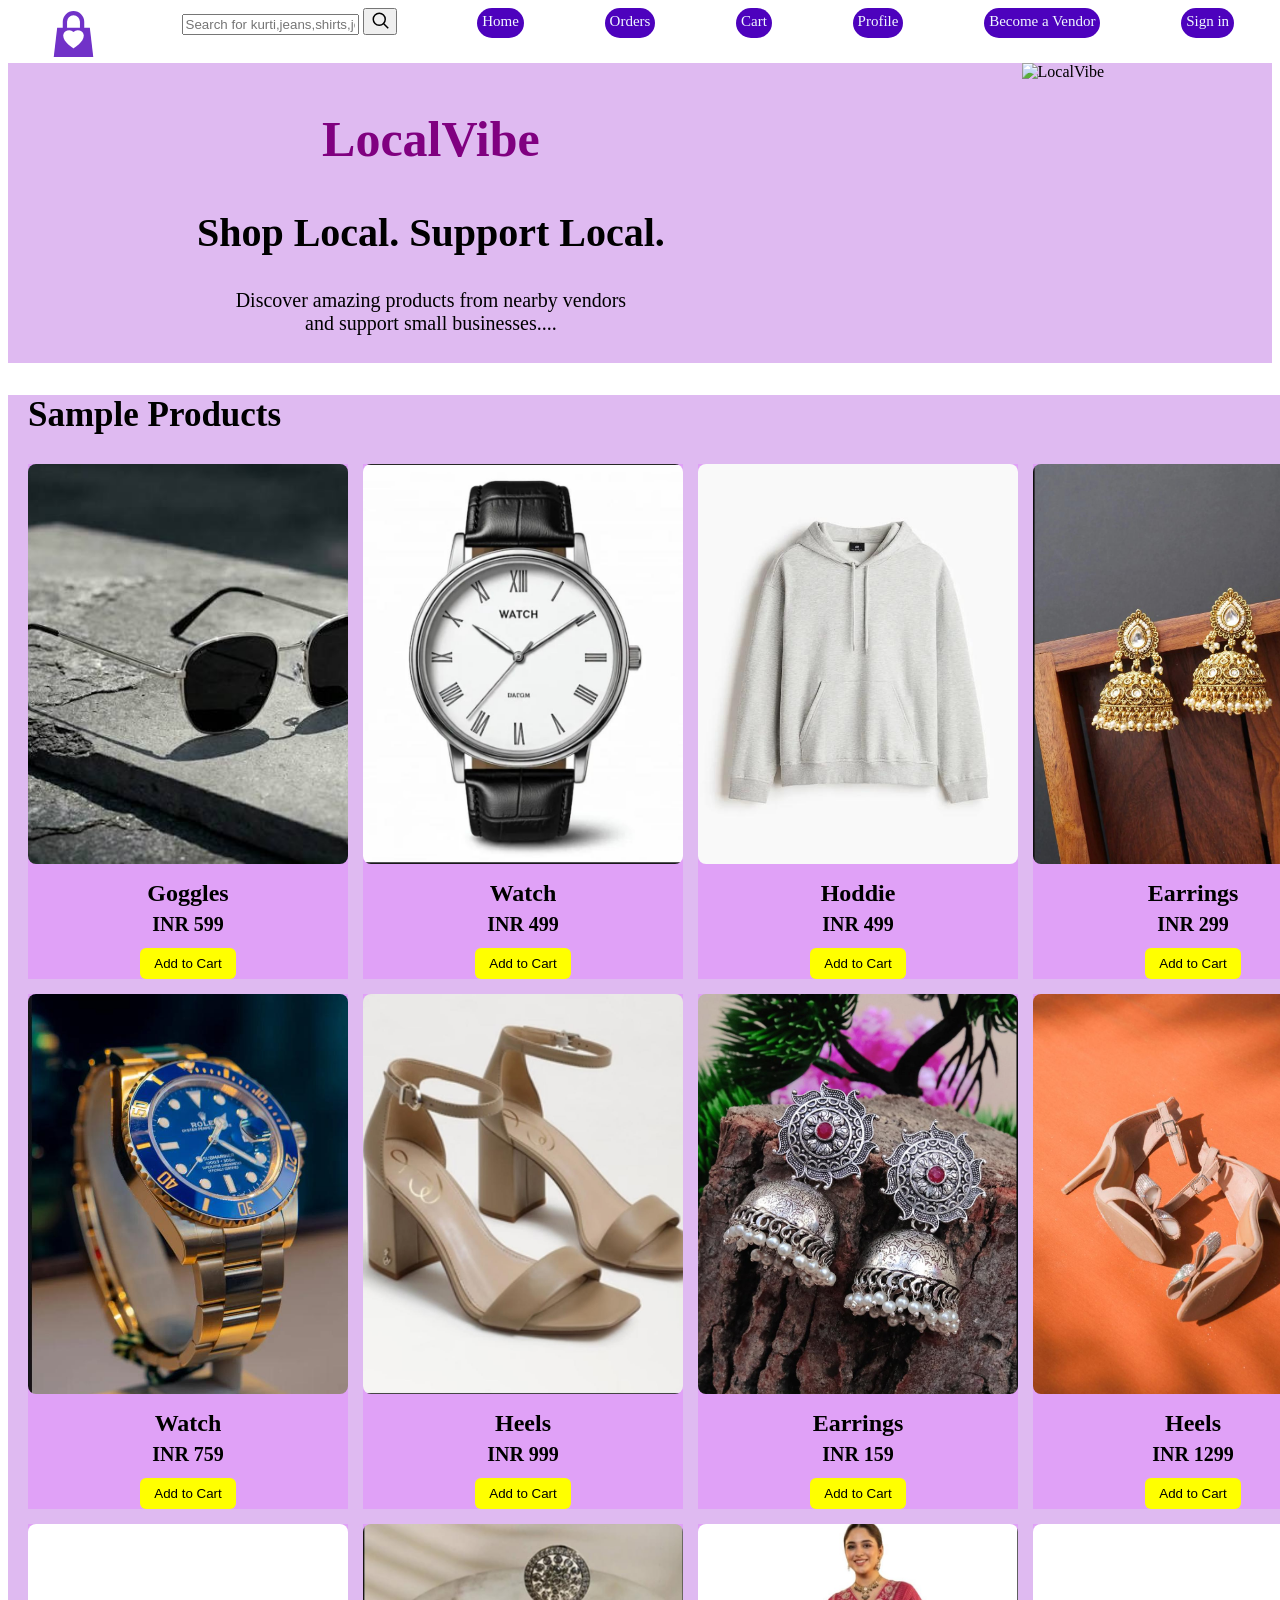
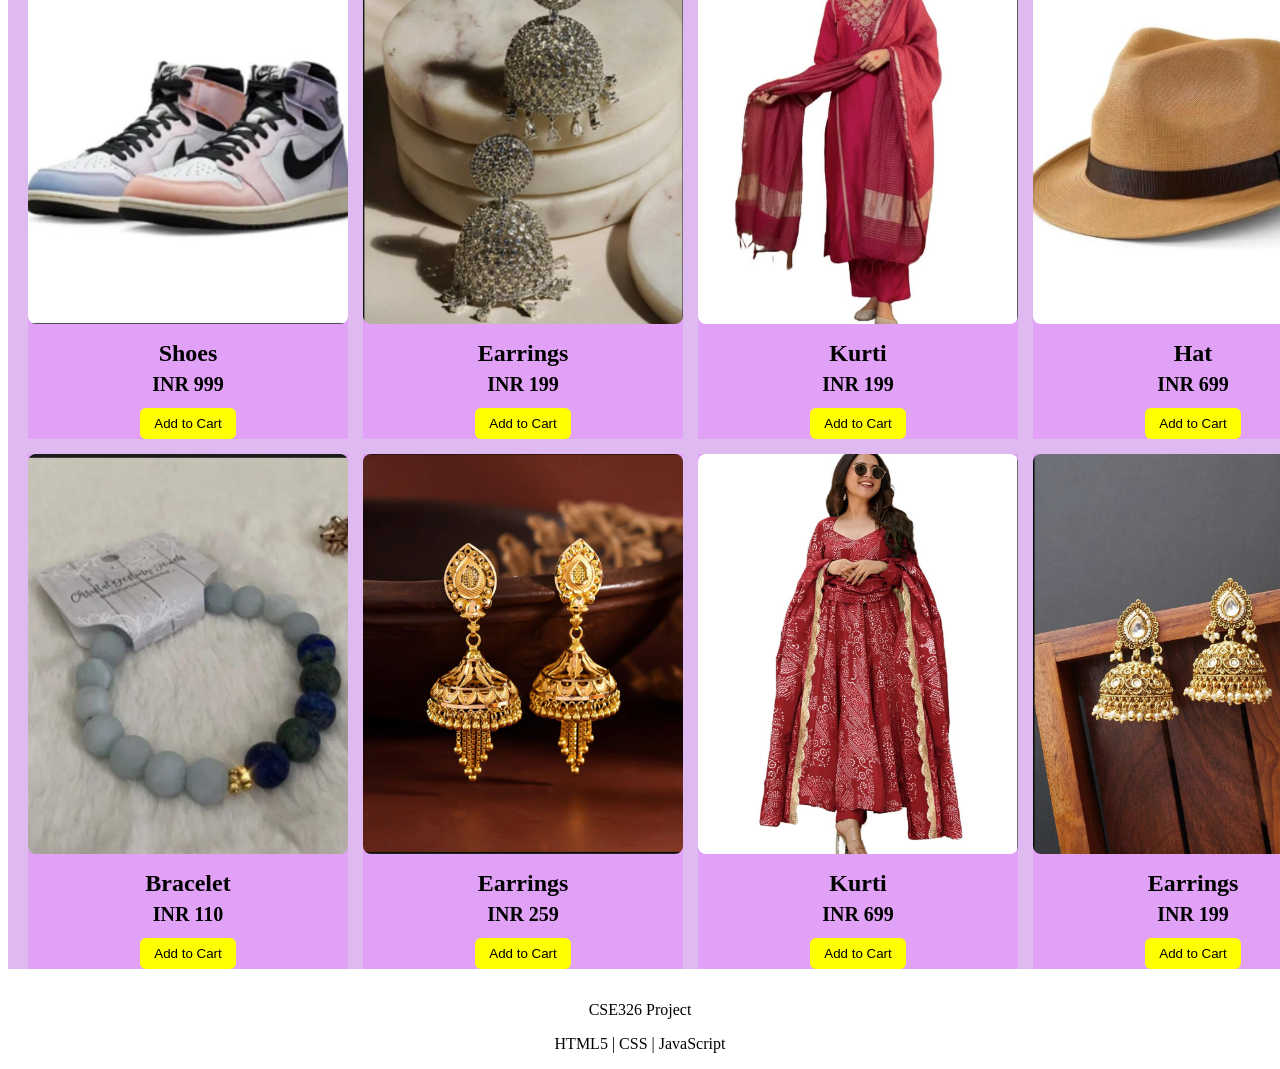
==== index.html @ bb93d715 "Fix icon link type in index.html" ====
<!DOCTYPE html>
<html lang="en">
<head>
    <meta charset="UTF-8">
    <meta name="viewport" content="width=device-width, initial-scale=1.0">
    <meta name="description" content="online shopping of clothes,toys,fashion products,makeup">
    <link rel="stylesheet" href="style.css">
    <link rel="icon" type="svg" href="icon.svg">
    <title>LocalVibe: Online Shopping for Kids,Men,Women,Fashion & many more</title>
</head>
<body>
    <header>
        <nav aria-label="main navigation bar">
            <div class="flex-box">

                <img src="icon.svg" alt="logo" loading="lazy"><!--width="250px" height="100px"-->
                <div>
                    <form action="/search" method="GET">
                    <input  id='search' type="text" name="q" placeholder="Search for kurti,jeans,shirts,jewellery & many more" id="search-input" autocomplete="off" required></input>
                    <button type="submit" >
                    <svg width="18" height="18" viewBox="0 0 24 24" fill="none" stroke="currentColor" stroke-width="2"><circle cx="11" cy="11" r="8"></circle><line x1="23" y1="23" x2="17" y2="17"></line></svg>
                    </button>
                    </form>
                </div>

                <div class="home"><a class="nav" href=index.html>Home</a> </div>
                <div class="home"><a class="nav" href=orders.html>Orders</a></div>
                <div class="home"><a class="nav" href=cart.html>Cart</a></div>
                <div class="home"><a class="nav" href=profile.html>Profile</a></div>
                <div class="home"><a class="nav" href=vendor.html>Become a Vendor</a></div> 
                <div class="home"><a class="nav" href=signin.html>Sign in</a></div>         
            </div>
        </nav>
    </header>

    <section class="flex-box2">
        <div class="xyz">
            <h1 style ="color:purple; font-size:50px">LocalVibe</h1>
            <h2 style="font-size:40px ">Shop Local. Support Local.</h2>
            <small style="font-size:20px;">Discover amazing products from nearby vendors</small><br>
            <small style="font-size:20px">and support small businesses....</small>
            
        </div>
        <div>
            <img src="poster.jpeg" alt="LocalVibe" loading="lazy" height="300px" width="1000px">
        </div>
    </section>

    
    <section class="products">
        <h2>Sample Products</h2>
        <div class="product_grid">
            <div class="product_card">
                <img src="image1.jpeg" alt="goggles" loading="lazy">
                <h3>Goggles</h3>
                <p class="price">INR 599</p>
                <button type="button">Add to Cart</button>
            </div>

            <div class="product_card">
                <img src="image2.jpeg" alt="watch" loading="lazy">
                <h3>Watch</h3>
                <p class="price">INR 499</p>
                <button type="button">Add to Cart</button>
            </div>

            <div class="product_card">
                <img src="image3.jpeg" alt="Hoddie" loading="lazy">
                <h3>Hoddie</h3>
                <p class="price">INR 499</p>
                <button type="button">Add to Cart</button>
            </div>

            <div class="product_card">
                <img src="image13.jpeg" alt="Earrings" loading="lazy">
                <h3>Earrings</h3>
                <p class="price">INR 299</p>
                <button type="button">Add to Cart</button>
            </div>

            <div class="product_card">
                <img src="image4.jpeg" alt="Watch" loading="lazy">
                <h3>Watch</h3>
                <p class="price">INR 759</p>
                <button type="button">Add to Cart</button>
            </div>

            <div class="product_card">
                <img src="image5.jpeg" alt="Heels" loading="lazy">
                <h3>Heels</h3>
                <p class="price">INR 999</p>
                <button type="button">Add to Cart</button>
            </div>

            <div class="product_card">
                <img src="image8.jpeg" alt="Earrings" loading="lazy">
                <h3>Earrings</h3>
                <p class="price">INR 159</p>
                <button type="button">Add to Cart</button>
            </div>

            <div class="product_card">
                <img src="image6.jpeg" alt="Heels" loading="lazy">
                <h3>Heels</h3>
                <p class="price">INR 1299</p>
                <button type="button">Add to Cart</button>
            </div>

            <div class="product_card">
                <img src="image7.jpeg" alt="Shoes" loading="lazy">
                <h3>Shoes</h3>
                <p class="price">INR 999</p>
                <button type="button">Add to Cart</button>
            </div>

            <div class="product_card">
                <img src="image11.jpeg" alt="earrings" loading="lazy">
                <h3>Earrings</h3>
                <p class="price">INR 199</p>
                <button type="button">Add to Cart</button>
            </div>

            <div class="product_card">
                <img src="image15.jpeg" alt="Kurti" loading="lazy">
                <h3>Kurti</h3>
                <p class="price">INR 199</p>
                <button type="button">Add to Cart</button>
            </div>

            <div class="product_card">
                <img src="image9.jpeg" alt="Hat" loading="lazy">
                <h3>Hat</h3>
                <p class="price">INR 699</p>
                <button type="button">Add to Cart</button>
            </div>

            <div class="product_card">
                <img src="image10.jpeg" alt="Braclete" loading="lazy">
                <h3>Bracelet</h3>
                <p class="price">INR 110</p>
                <button type="button">Add to Cart</button>
            </div>

            <div class="product_card">
                <img src="image12.jpeg" alt="earrings" loading="lazy">
                <h3>Earrings</h3>
                <p class="price">INR 259</p>
                <button type="button">Add to Cart</button>
            </div>

            <div class="product_card">
                <img src="image14.jpeg" alt="Kurti" loading="lazy">
                <h3>Kurti</h3>
                <p class="price">INR 699</p>
                <button type="button">Add to Cart</button>
            </div>

            <div class="product_card">
                <img src="image13.jpeg" alt="earrings" loading="lazy">
                <h3>Earrings</h3>
                <p class="price">INR 199</p>
                <button type="button">Add to Cart</button>
            </div>
        </div>
    </section>

    <footer style="text-align: center;">
        <p3>CSE326 Project</p3>
        <p>HTML5 | CSS | JavaScript</p>
    </footer>
</body>
</html>
---- style.css ----
.flex-box{
    display:flex;
    justify-content: space-around;
    align-items:top;
    height:55px;
    width:100%;
    gap:5px;
}

.home{
    height:20px;
    width:auto;
    font-size:15px;
    font-style: normal;
    background-color:rgb(77, 2, 189);
    padding:5px;
    border-radius:20px;
}

.nav{
    color:aliceblue;
    text-decoration:none;
}

.flex-box2{
    display:flex;
    justify-content:space-around;
    height:300px;
    width:100%; 
    background-color:rgb(223, 186, 241);
}

.xyz{
    height: 280px;
    width: 500px;
    padding: 5px;
    text-align: center;
}

.products{
    min-height:1000px;
    width:100%;
    margin: 32px auto;
    padding:0 20px;
    background-color:rgb(223, 186, 241);

}

.products h2{
    margin-top: 20px;
    font-size: 35px;
}

.product_grid{
    display:grid;
    grid-template-columns:repeat(4,1fr);
    gap:15px;
}

.product_card{
    width:320px;
    background-color:rgb(224, 161, 247);
}

.products img {
  width: 320px;;        
  height: 400px;        
  object-fit: cover;    
  border-radius: 8px;   
}

.products h3{
    margin:12px 0 6px;
    font-size: 24px;
    text-align: center;
}
.price{
    font-weight: bold;
    margin:0 0 12px;
    text-align: center;
    font-size: 20px;
}

.products button{
    padding: 8px 14px;
    border: none;
    border-radius: 6px;
    background: yellow;
    cursor:pointer;
    text-align: center;
    display:block;
    margin:0 auto;
}

.auth-modal-overlay {
  display: none; /* Hidden by default */
  position: fixed;
  top: 0;
  left: 0;
  width: 100%;
  height: 100%;
  background: rgba(0, 0, 0, 0.55);
  backdrop-filter: blur(4px);
  justify-content: center;
  align-items: center;
  z-index: 1000;
}

.auth-modal-overlay.active {
  display: flex;
}

.auth-modal-box {
  background: #ffffff;
  width: 90%;
  max-width: 390px;
  padding: 30px 28px;
  border-radius: 12px;
  position: relative;
  box-shadow: 0 12px 30px rgba(0, 0, 0, 0.2);
  animation: popIn 0.2s ease-out;
}

@keyframes popIn {
  from { transform: scale(0.95); opacity: 0; }
  to { transform: scale(1); opacity: 1; }
}

.close-btn {
  position: absolute;
  top: 14px;
  right: 16px;
  background: none;
  border: none;
  font-size: 24px;
  cursor: pointer;
  color: #666;
}

.close-btn:hover {
  color: #000;
}

.auth-modal-box h2 {
  margin: 0 0 6px;
  font-size: 22px;
  color: #222;
}

.modal-subtitle {
  margin: 0 0 20px;
  font-size: 14px;
  color: #666;
}

.input-group {
  margin-bottom: 14px;
  text-align: left;
}

.input-group label {
  display: block;
  font-size: 13px;
  font-weight: 600;
  margin-bottom: 5px;
  color: #333;
}

.input-group input {
  width: 100%;
  padding: 10px 12px;
  border: 1px solid #ccc;
  border-radius: 8px;
  font-size: 14px;
  box-sizing: border-box;
}

.input-group input:focus {
  outline: none;
  border-color: #c588bd; 
}

.auth-submit-btn {
  width: 100%;
  padding: 11px;
  background-color: #c588bd; 
  color: #fff;
  border: none;
  border-radius: 8px;
  font-size: 15px;
  font-weight: 600;
  cursor: pointer;
  margin-top: 6px;
}

.auth-submit-btn:hover {
  opacity: 0.92;
}

.modal-footer-text {
  text-align: center;
  margin-top: 18px;
  font-size: 13.5px;
  color: #555;
}

.modal-footer-text a {
  color: #e65c2e;
  font-weight: 600;
  text-decoration: none;
}

.modal-footer-text a:hover {
  text-decoration: underline;
}

.feedback-banner {
  display: none;
  background-color: #e7f6ec;
  color: #1e6b38;
  padding: 10px;
  border-radius: 6px;
  font-size: 13px;
  margin-bottom: 14px;
  border: 1px solid #b8e2c6;
}

.forgot-overlay {
  display: none;
  position: fixed;
  top: 0;
  left: 0;
  width: 100%;
  height: 100%;
  background: rgba(0, 0, 0, 0.55);
  backdrop-filter: blur(4px);
  justify-content: center;
  align-items: center;
  z-index: 1000;
}

.forgot-overlay.active {
  display: flex;
}

.forgot-box {
  background: #ffffff;
  width: 90%;
  max-width: 380px;
  padding: 30px 26px;
  border-radius: 12px;
  position: relative;
  box-shadow: 0 12px 30px rgba(0, 0, 0, 0.2);
  animation: fadePop 0.2s ease-out;
}

@keyframes fadePop {
  from { transform: scale(0.95); opacity: 0; }
  to { transform: scale(1); opacity: 1; }
}

.forgot-close {
  position: absolute;
  top: 12px;
  right: 16px;
  background: none;
  border: none;
  font-size: 24px;
  cursor: pointer;
  color: #666;
}

.forgot-close:hover {
  color: #000;
}

.forgot-box h2 {
  margin: 0 0 6px;
  font-size: 22px;
  color: #222;
}

.forgot-subtitle {
  margin: 0 0 18px;
  font-size: 14px;
  color: #666;
  line-height: 1.4;
}

.forgot-input-group {
  margin-bottom: 16px;
  text-align: left;
}

.forgot-input-group label {
  display: block;
  font-size: 13px;
  font-weight: 600;
  margin-bottom: 6px;
  color: #333;
}

.forgot-input-group input {
  width: 100%;
  padding: 10px 12px;
  border: 1px solid #ccc;
  border-radius: 8px;
  font-size: 14px;
  box-sizing: border-box;
}

.forgot-input-group input:focus {
  outline: none;
  border-color: #e65c2e;
}

.forgot-submit-btn {
  width: 100%;
  padding: 11px;
  background-color: #e65c2e;
  color: #fff;
  border: none;
  border-radius: 8px;
  font-size: 15px;
  font-weight: 600;
  cursor: pointer;
}

.forgot-submit-btn:hover {
  opacity: 0.92;
}

.forgot-footer {
  text-align: center;
  margin-top: 18px;
  font-size: 13.5px;
  color: #555;
}

.forgot-footer a {
  color: #e65c2e;
  font-weight: 600;
  text-decoration: none;
}

.forgot-footer a:hover {
  text-decoration: underline;
}

.reset-success-msg {
  display: none;
  background-color: #e7f6ec;
  color: #1e6b38;
  padding: 10px 12px;
  border-radius: 6px;
  font-size: 13px;
  margin-bottom: 14px;
  border: 1px solid #b8e2c6;
}
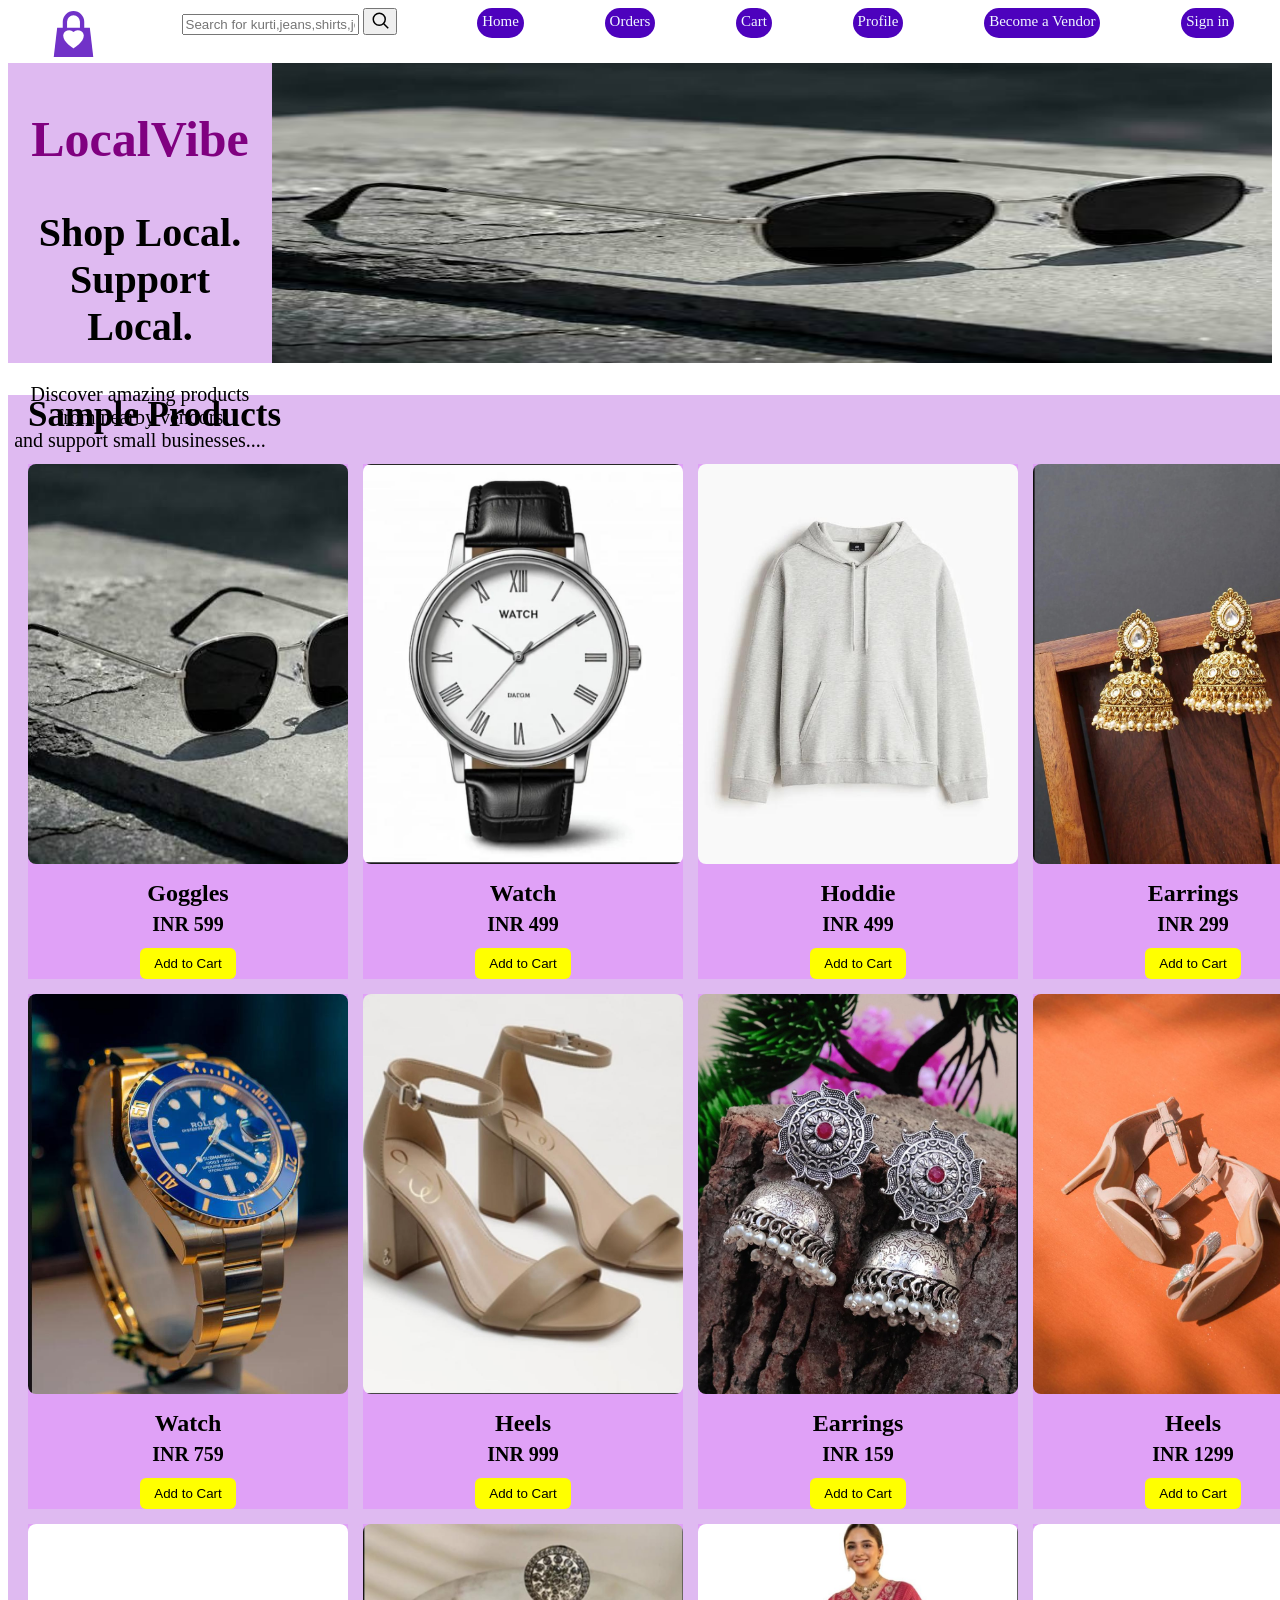
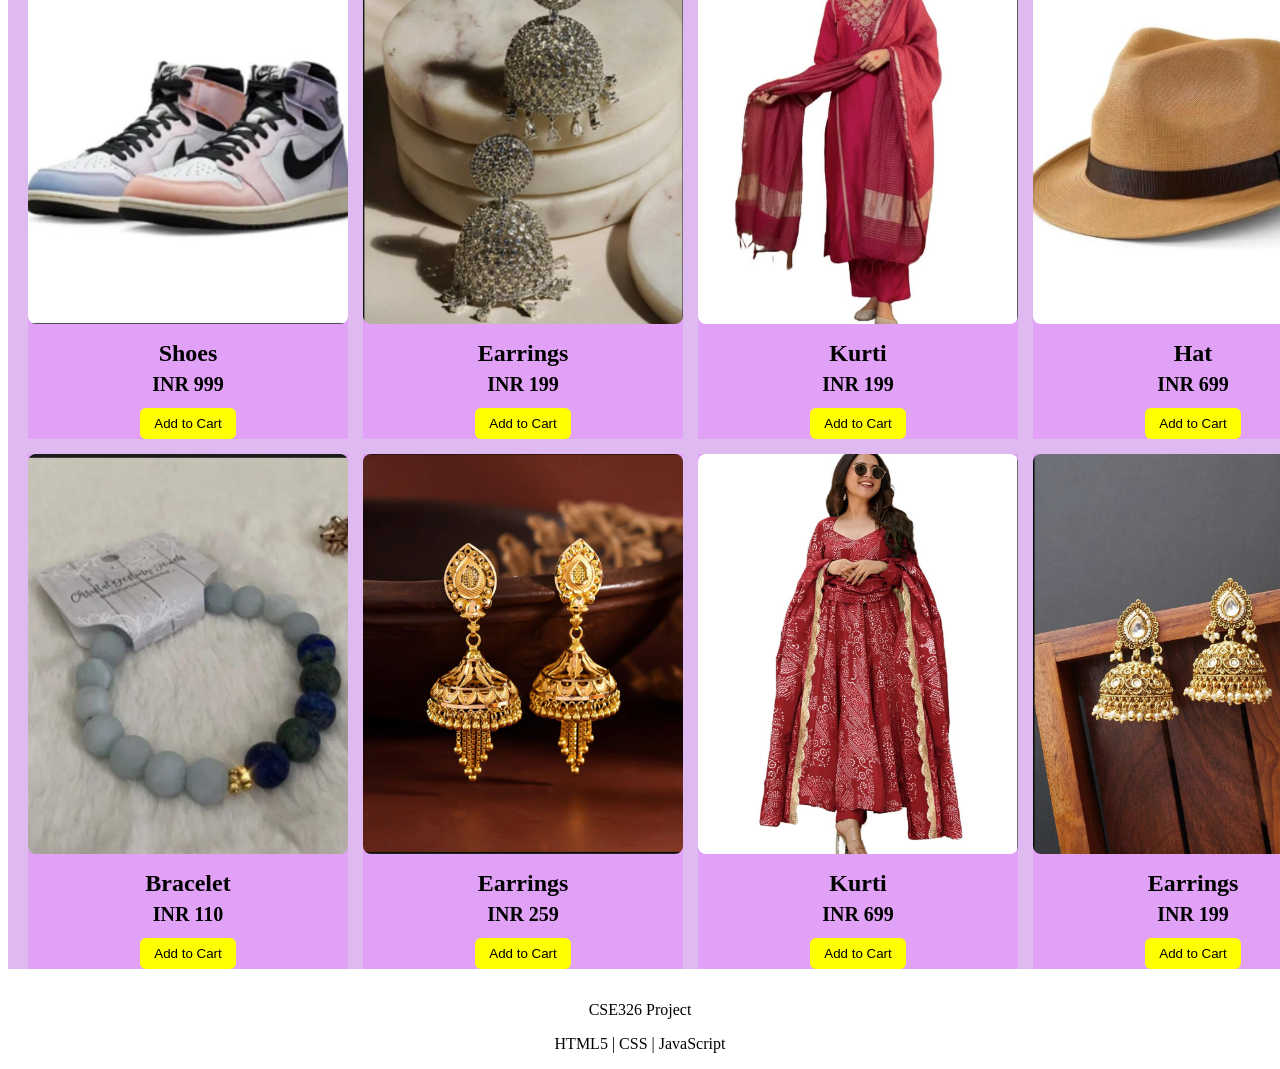
==== commit 552e8cf0: "Fix relative paths for repository images" ====
--- a/index.html
+++ b/index.html
@@ -5,7 +5,7 @@
     <meta name="viewport" content="width=device-width, initial-scale=1.0">
     <meta name="description" content="online shopping of clothes,toys,fashion products,makeup">
     <link rel="stylesheet" href="style.css">
-    <link rel="icon" type="svg" href="icon.svg">
+    <link rel="icon" type="image/svg+xml" href="./icon.svg">
     <title>LocalVibe: Online Shopping for Kids,Men,Women,Fashion & many more</title>
 </head>
 <body>
@@ -13,7 +13,7 @@
         <nav aria-label="main navigation bar">
             <div class="flex-box">
 
-                <img src="icon.svg" alt="logo" loading="lazy"><!--width="250px" height="100px"-->
+                <img src="./icon.svg" alt="logo" loading="lazy"><!--width="250px" height="100px"-->
                 <div>
                     <form action="/search" method="GET">
                     <input  id='search' type="text" name="q" placeholder="Search for kurti,jeans,shirts,jewellery & many more" id="search-input" autocomplete="off" required></input>
@@ -42,7 +42,7 @@
             
         </div>
         <div>
-            <img src="poster.jpeg" alt="LocalVibe" loading="lazy" height="300px" width="1000px">
+            <img src="./image1.jpeg" alt="LocalVibe" loading="lazy" height="300px" width="1000px">
         </div>
     </section>
 
@@ -51,112 +51,112 @@
         <h2>Sample Products</h2>
         <div class="product_grid">
             <div class="product_card">
-                <img src="image1.jpeg" alt="goggles" loading="lazy">
+                <img src="./image1.jpeg" alt="goggles" loading="lazy">
                 <h3>Goggles</h3>
                 <p class="price">INR 599</p>
                 <button type="button">Add to Cart</button>
             </div>
 
             <div class="product_card">
-                <img src="image2.jpeg" alt="watch" loading="lazy">
+                <img src="./image2.jpeg" alt="watch" loading="lazy">
                 <h3>Watch</h3>
                 <p class="price">INR 499</p>
                 <button type="button">Add to Cart</button>
             </div>
 
             <div class="product_card">
-                <img src="image3.jpeg" alt="Hoddie" loading="lazy">
+                <img src="./image3.jpeg" alt="Hoddie" loading="lazy">
                 <h3>Hoddie</h3>
                 <p class="price">INR 499</p>
                 <button type="button">Add to Cart</button>
             </div>
 
             <div class="product_card">
-                <img src="image13.jpeg" alt="Earrings" loading="lazy">
+                <img src="./image13.jpeg" alt="Earrings" loading="lazy">
                 <h3>Earrings</h3>
                 <p class="price">INR 299</p>
                 <button type="button">Add to Cart</button>
             </div>
 
             <div class="product_card">
-                <img src="image4.jpeg" alt="Watch" loading="lazy">
+                <img src="./image4.jpeg" alt="Watch" loading="lazy">
                 <h3>Watch</h3>
                 <p class="price">INR 759</p>
                 <button type="button">Add to Cart</button>
             </div>
 
             <div class="product_card">
-                <img src="image5.jpeg" alt="Heels" loading="lazy">
+                <img src="./image5.jpeg" alt="Heels" loading="lazy">
                 <h3>Heels</h3>
                 <p class="price">INR 999</p>
                 <button type="button">Add to Cart</button>
             </div>
 
             <div class="product_card">
-                <img src="image8.jpeg" alt="Earrings" loading="lazy">
+                <img src="./image8.jpeg" alt="Earrings" loading="lazy">
                 <h3>Earrings</h3>
                 <p class="price">INR 159</p>
                 <button type="button">Add to Cart</button>
             </div>
 
             <div class="product_card">
-                <img src="image6.jpeg" alt="Heels" loading="lazy">
+                <img src="./image6.jpeg" alt="Heels" loading="lazy">
                 <h3>Heels</h3>
                 <p class="price">INR 1299</p>
                 <button type="button">Add to Cart</button>
             </div>
 
             <div class="product_card">
-                <img src="image7.jpeg" alt="Shoes" loading="lazy">
+                <img src="./image7.jpeg" alt="Shoes" loading="lazy">
                 <h3>Shoes</h3>
                 <p class="price">INR 999</p>
                 <button type="button">Add to Cart</button>
             </div>
 
             <div class="product_card">
-                <img src="image11.jpeg" alt="earrings" loading="lazy">
+                <img src="./image11.jpeg" alt="earrings" loading="lazy">
                 <h3>Earrings</h3>
                 <p class="price">INR 199</p>
                 <button type="button">Add to Cart</button>
             </div>
 
             <div class="product_card">
-                <img src="image15.jpeg" alt="Kurti" loading="lazy">
+                <img src="./image15.jpeg" alt="Kurti" loading="lazy">
                 <h3>Kurti</h3>
                 <p class="price">INR 199</p>
                 <button type="button">Add to Cart</button>
             </div>
 
             <div class="product_card">
-                <img src="image9.jpeg" alt="Hat" loading="lazy">
+                <img src="./image9.jpeg" alt="Hat" loading="lazy">
                 <h3>Hat</h3>
                 <p class="price">INR 699</p>
                 <button type="button">Add to Cart</button>
             </div>
 
             <div class="product_card">
-                <img src="image10.jpeg" alt="Braclete" loading="lazy">
+                <img src="./image10.jpeg" alt="Braclete" loading="lazy">
                 <h3>Bracelet</h3>
                 <p class="price">INR 110</p>
                 <button type="button">Add to Cart</button>
             </div>
 
             <div class="product_card">
-                <img src="image12.jpeg" alt="earrings" loading="lazy">
+                <img src="./image12.jpeg" alt="earrings" loading="lazy">
                 <h3>Earrings</h3>
                 <p class="price">INR 259</p>
                 <button type="button">Add to Cart</button>
             </div>
 
             <div class="product_card">
-                <img src="image14.jpeg" alt="Kurti" loading="lazy">
+                <img src="./image14.jpeg" alt="Kurti" loading="lazy">
                 <h3>Kurti</h3>
                 <p class="price">INR 699</p>
                 <button type="button">Add to Cart</button>
             </div>
 
             <div class="product_card">
-                <img src="image13.jpeg" alt="earrings" loading="lazy">
+                <img src="./image13.jpeg" alt="earrings" loading="lazy">
                 <h3>Earrings</h3>
                 <p class="price">INR 199</p>
                 <button type="button">Add to Cart</button>
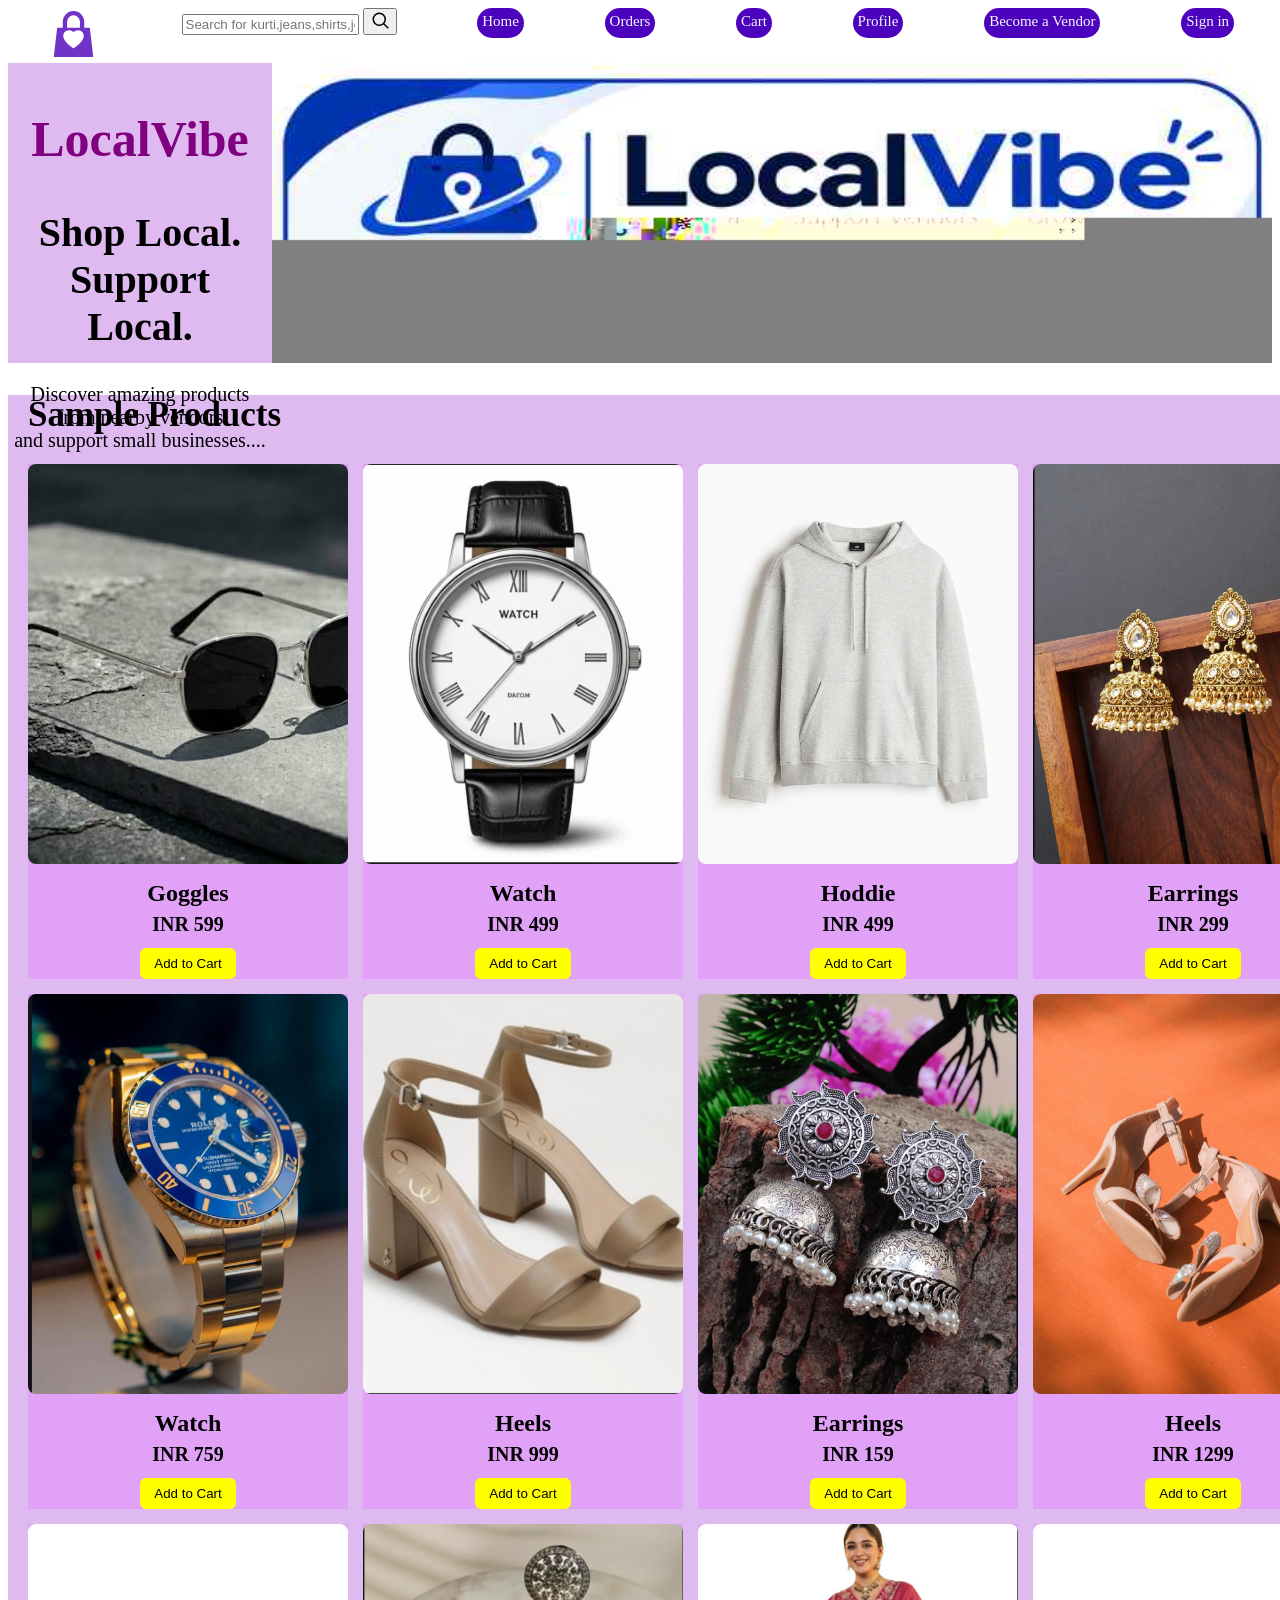
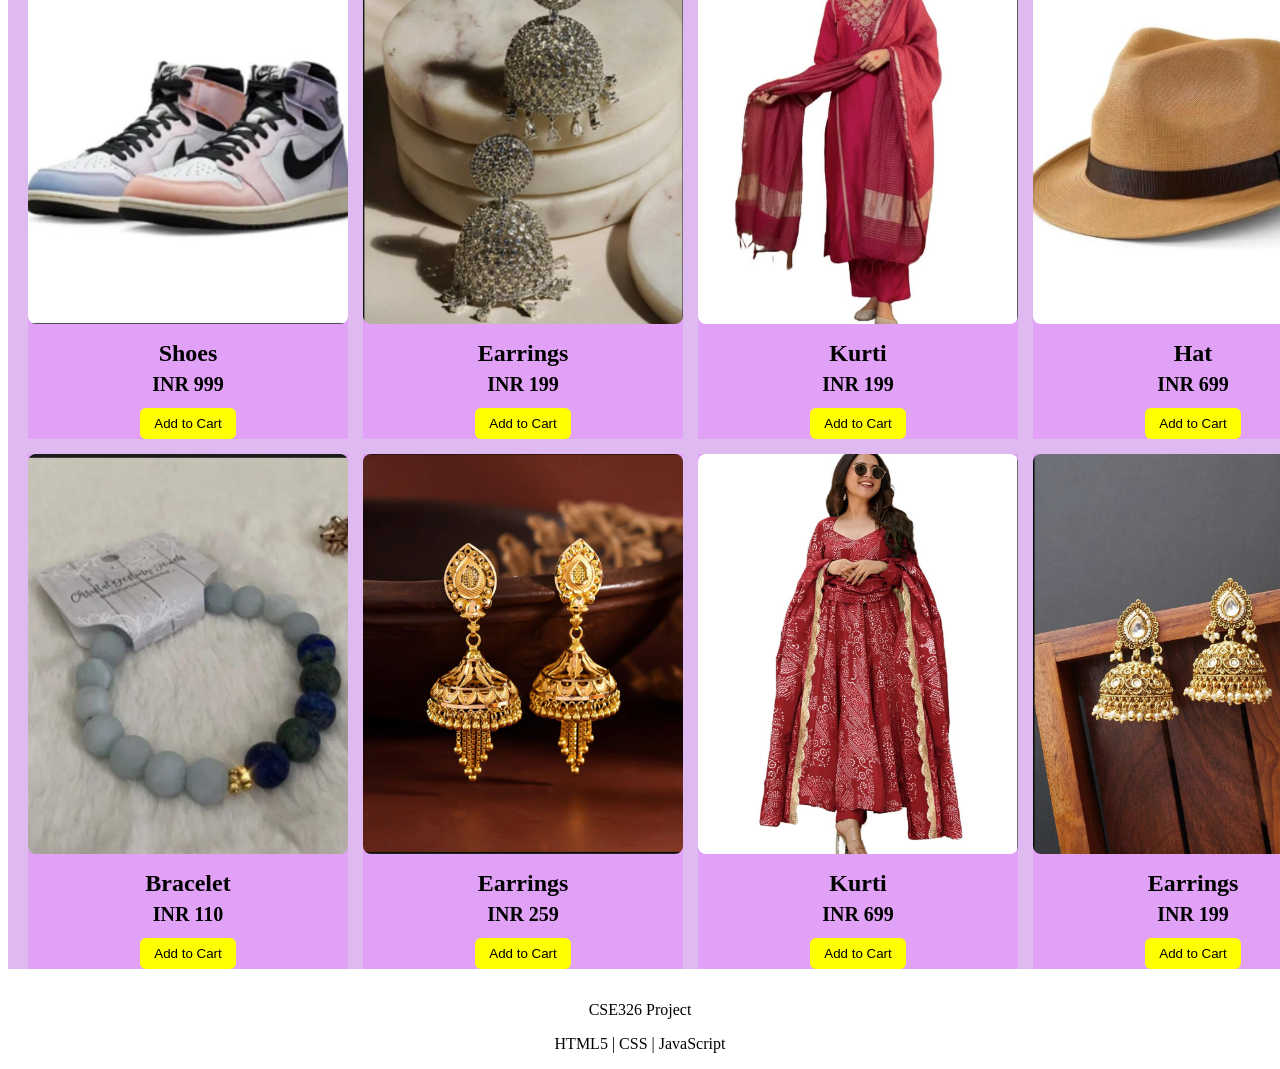
==== commit e062b15a: "Link LocalVibe banner poster" ====
--- a/index.html
+++ b/index.html
@@ -42,7 +42,7 @@
             
         </div>
         <div>
-            <img src="./image1.jpeg" alt="LocalVibe" loading="lazy" height="300px" width="1000px">
+            <img src="./poster.jpeg" alt="LocalVibe" loading="lazy" height="300px" width="1000px">
         </div>
     </section>
 
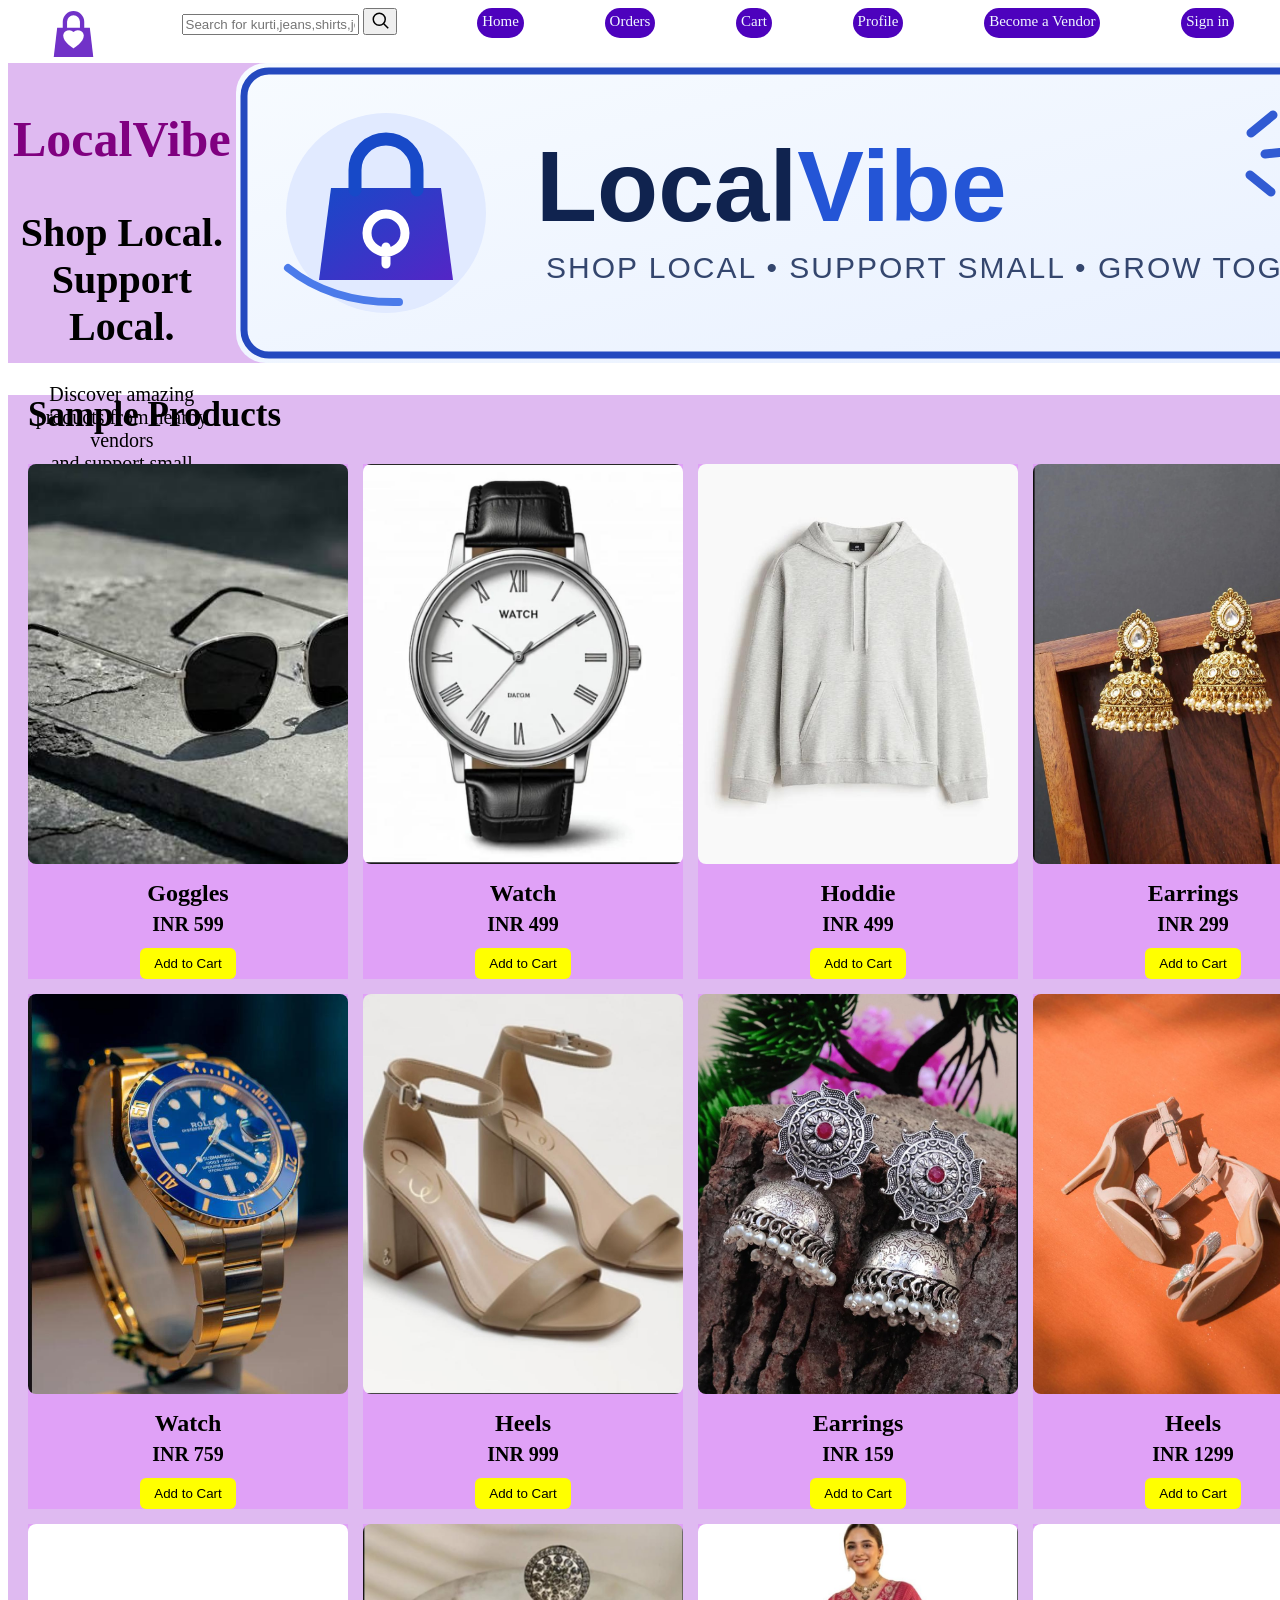
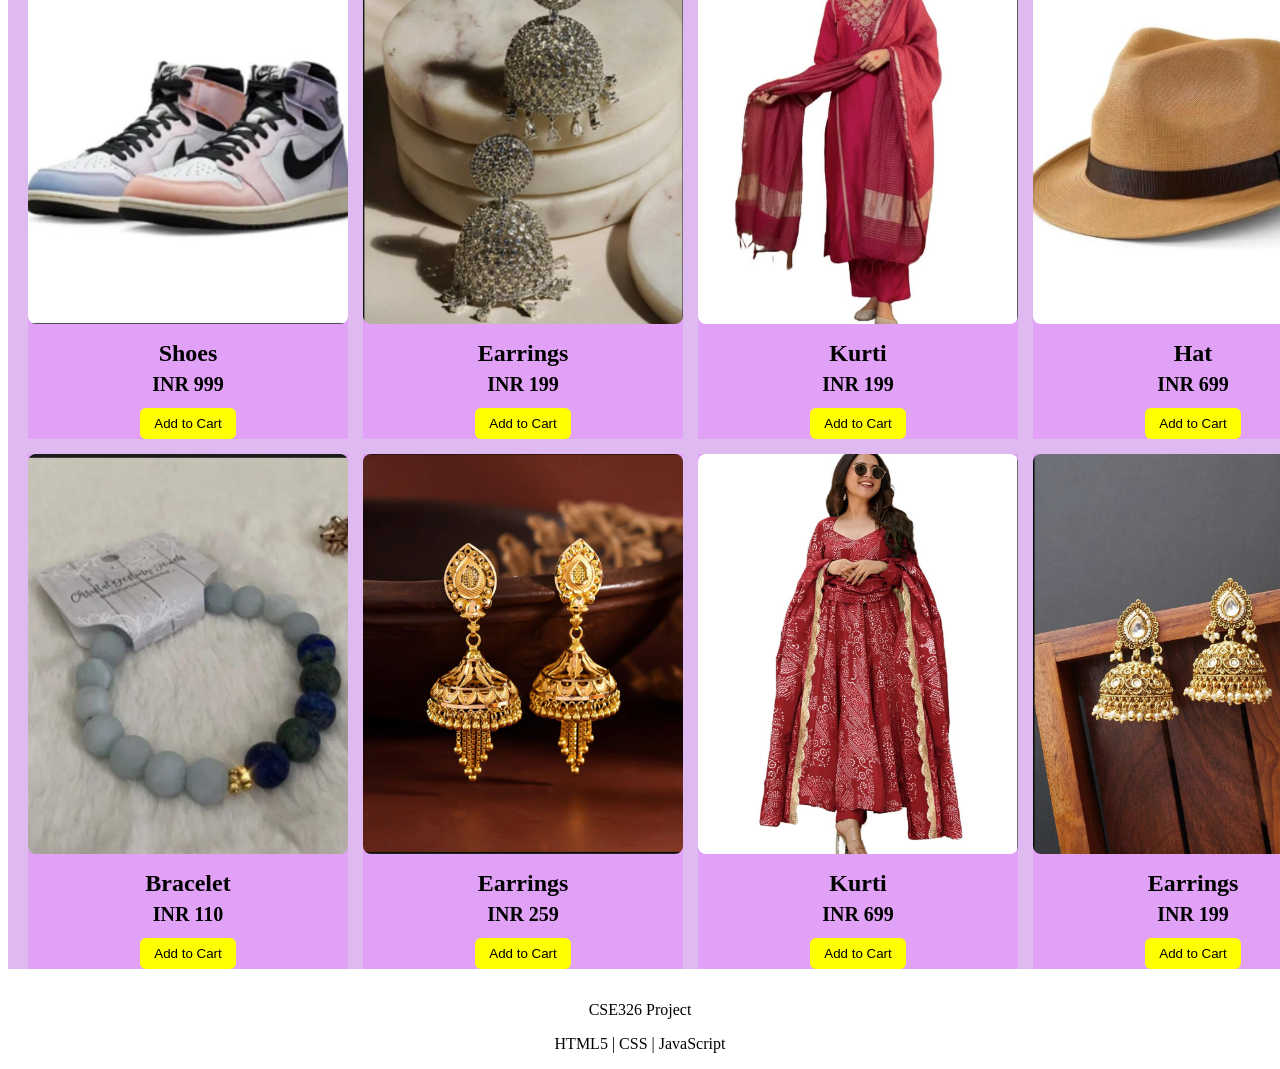
==== commit 0443c616: "Fix homepage banner image layout" ====
--- a/index.html
+++ b/index.html
@@ -42,7 +42,7 @@
             
         </div>
         <div>
-            <img src="./poster.jpeg" alt="LocalVibe" loading="lazy" height="300px" width="1000px">
+            <img class="hero-banner" src="./poster.svg" alt="LocalVibe - Shop local, support small businesses">
         </div>
     </section>
 
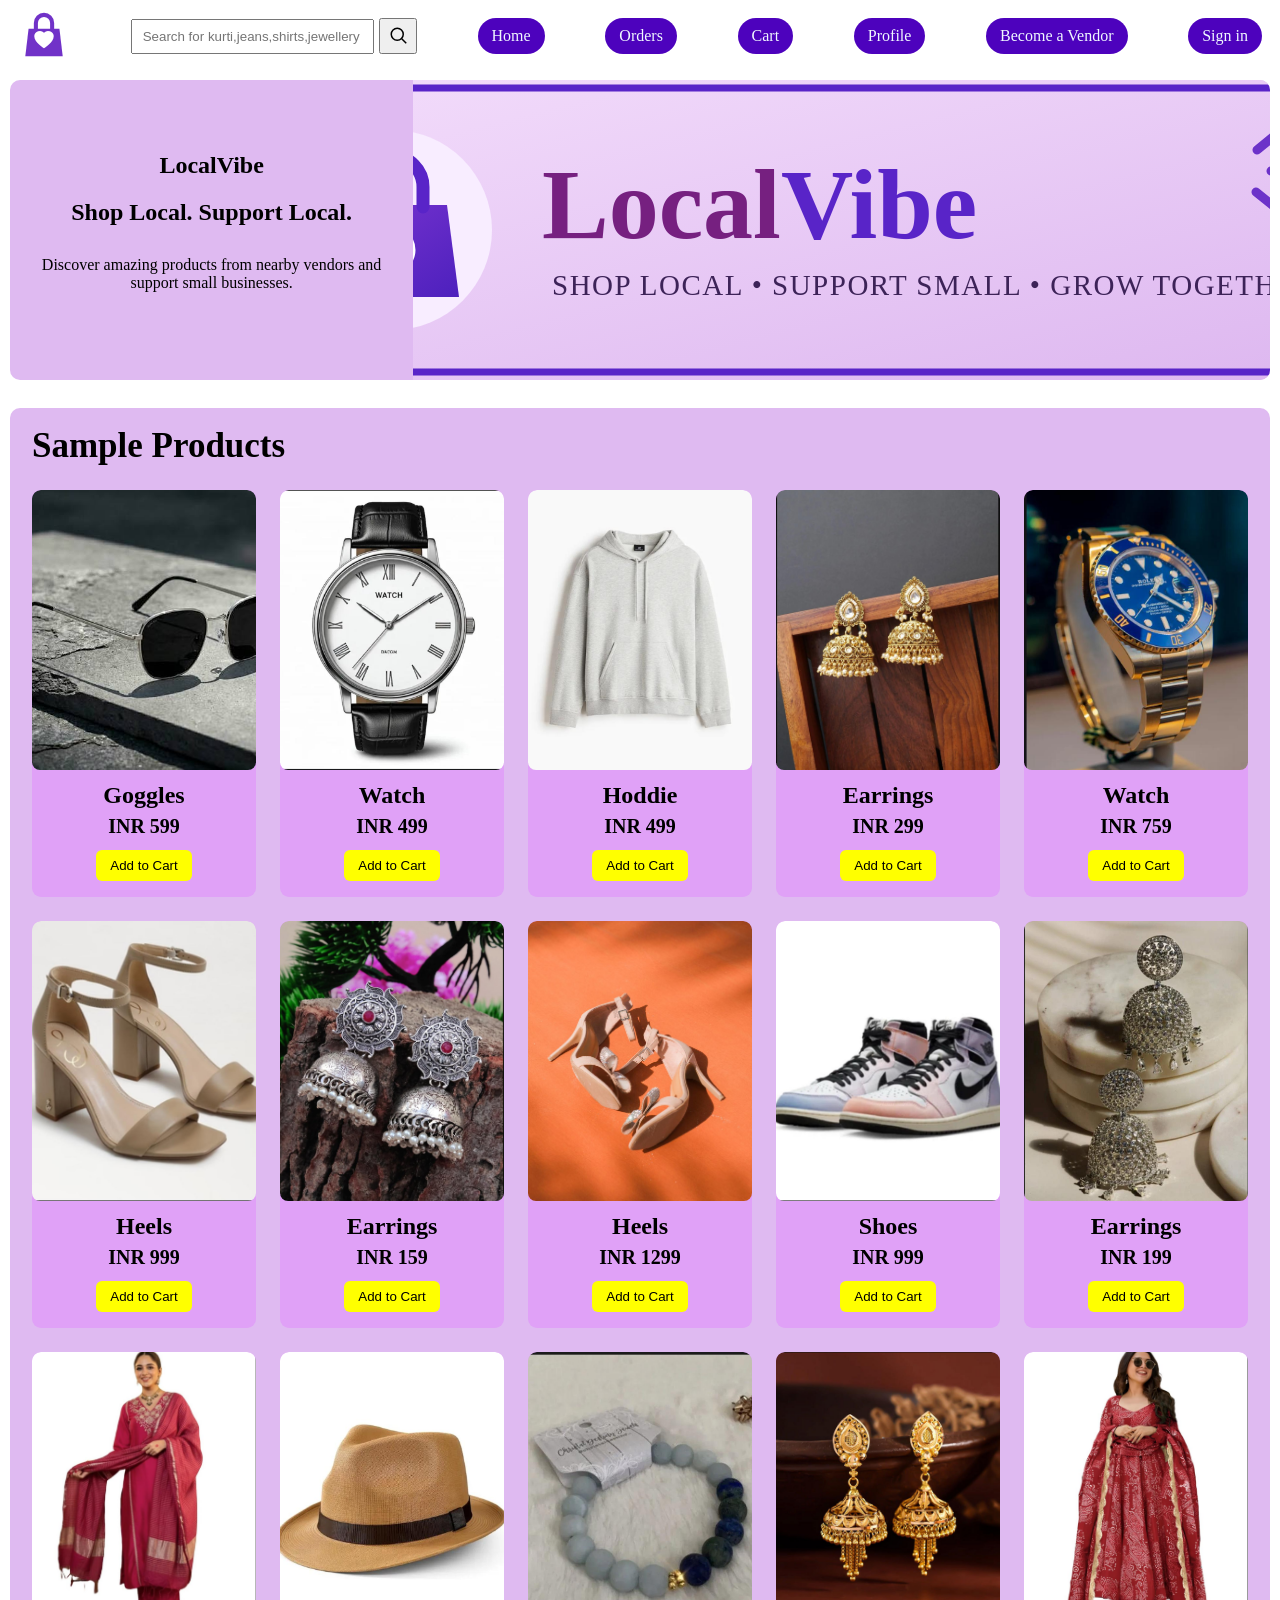
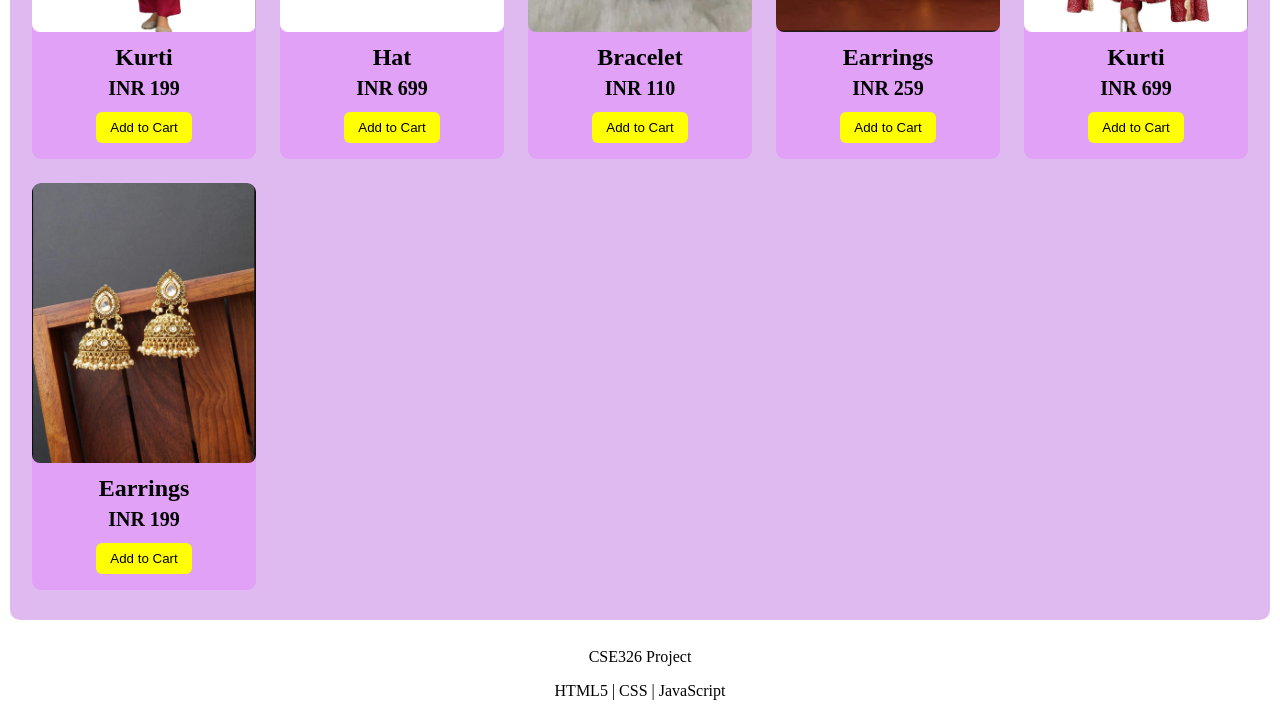
==== commit bd780b52: "Fix homepage hero text and banner structure" ====
--- a/index.html
+++ b/index.html
@@ -35,13 +35,11 @@
 
     <section class="flex-box2">
         <div class="xyz">
-            <h1 style ="color:purple; font-size:50px">LocalVibe</h1>
-            <h2 style="font-size:40px ">Shop Local. Support Local.</h2>
-            <small style="font-size:20px;">Discover amazing products from nearby vendors</small><br>
-            <small style="font-size:20px">and support small businesses....</small>
-            
+            <h1>LocalVibe</h1>
+            <h2>Shop Local. Support Local.</h2>
+            <p>Discover amazing products from nearby vendors and support small businesses.</p>
         </div>
-        <div>
+        <div class="hero-image-wrap">
             <img class="hero-banner" src="./poster.svg" alt="LocalVibe - Shop local, support small businesses">
         </div>
     </section>
--- a/style.css
+++ b/style.css
@@ -358,3 +358,105 @@
   margin-bottom: 14px;
   border: 1px solid #b8e2c6;
 }
+
+
+/* Homepage layout fixes */
+* { box-sizing: border-box; }
+body { margin: 0; }
+.flex-box {
+    min-height: 68px;
+    height: auto;
+    padding: 10px 18px;
+    display: flex;
+    justify-content: space-between;
+    align-items: center;
+    flex-wrap: wrap;
+    gap: 14px;
+}
+.flex-box > img {
+    width: 52px;
+    height: 52px;
+    object-fit: contain;
+}
+.flex-box form { display: flex; align-items: center; gap: 5px; }
+.flex-box form input {
+    width: clamp(150px, 19vw, 270px);
+    min-width: 0;
+    padding: 8px 10px;
+}
+.flex-box form button { height: 36px; min-width: 38px; }
+.home {
+    height: auto;
+    padding: 9px 14px;
+    white-space: nowrap;
+    font-size: 16px;
+}
+.flex-box2 {
+    display: grid;
+    grid-template-columns: minmax(280px, 32%) minmax(0, 1fr);
+    align-items: stretch;
+    gap: 0;
+    height: 300px;
+    width: calc(100% - 20px);
+    margin: 8px 10px 28px;
+    overflow: hidden;
+    border-radius: 10px;
+}
+.xyz {
+    width: auto;
+    height: 300px;
+    padding: 10px 22px;
+    display: flex;
+    flex-direction: column;
+    justify-content: center;
+    align-items: center;
+}
+.xyz h1 { margin: 0 0 12px; }
+.xyz h2 { margin: 8px 0 14px; }
+.xyz small { line-height: 1.5; }
+.hero-banner {
+    display: block;
+    width: 100%;
+    height: 300px;
+    object-fit: cover;
+    object-position: center;
+}
+.products {
+    width: calc(100% - 20px);
+    min-height: 0;
+    margin: 28px 10px;
+    padding: 18px 22px 30px;
+    border-radius: 10px;
+}
+.products h2 { margin: 0 0 24px; }
+.product_grid {
+    grid-template-columns: repeat(auto-fit, minmax(220px, 1fr));
+    gap: 24px;
+}
+.product_card {
+    width: 100%;
+    min-width: 0;
+    padding-bottom: 16px;
+    border-radius: 9px;
+    overflow: hidden;
+}
+.products img {
+    display: block;
+    width: 100%;
+    height: 280px;
+    object-fit: cover;
+}
+@media (max-width: 900px) {
+    .flex-box { justify-content: center; }
+    .flex-box2 { grid-template-columns: 1fr 1.4fr; }
+    .xyz h1 { font-size: 38px !important; }
+    .xyz h2 { font-size: 27px !important; }
+}
+@media (max-width: 620px) {
+    .flex-box2 { height: auto; grid-template-columns: 1fr; }
+    .xyz { height: auto; min-height: 230px; }
+    .hero-banner { height: auto; min-height: 150px; }
+    .products { padding: 15px; }
+    .product_grid { grid-template-columns: repeat(2, minmax(0, 1fr)); gap: 12px; }
+    .products img { height: 190px; }
+}
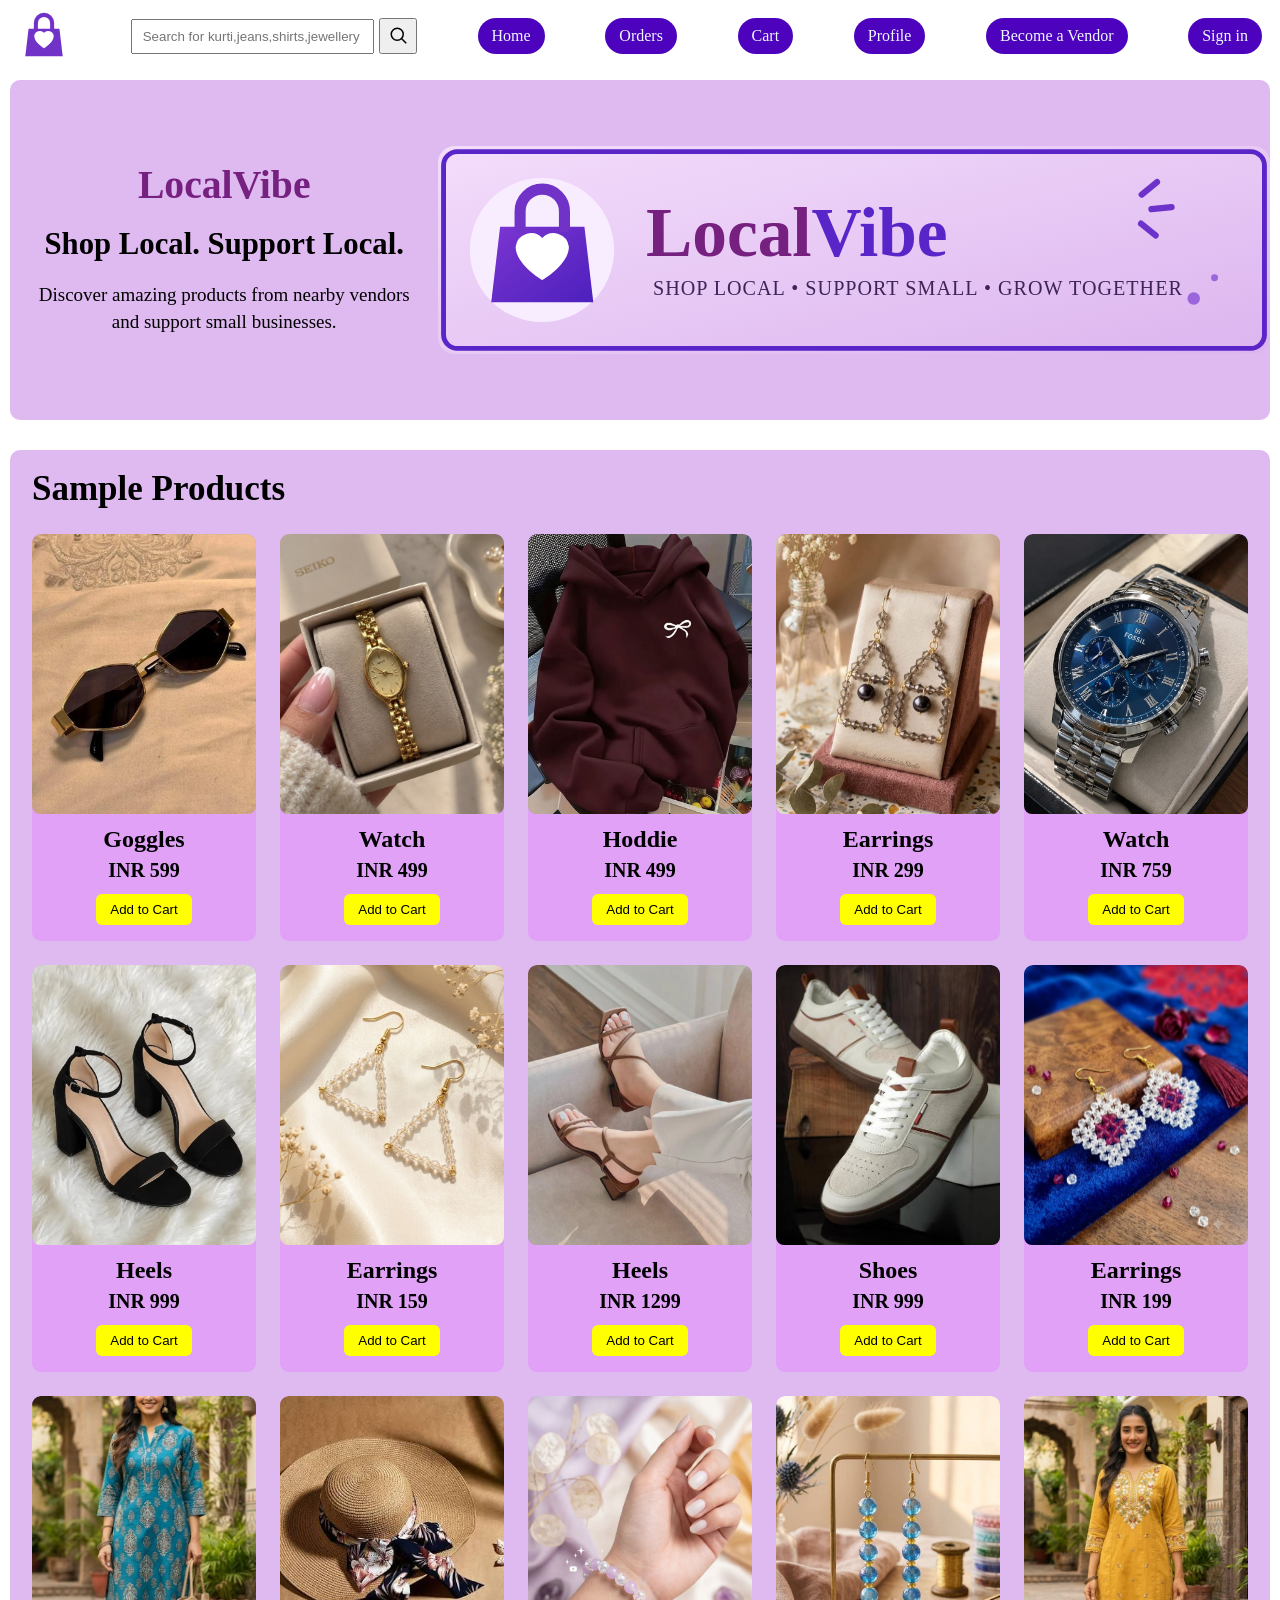
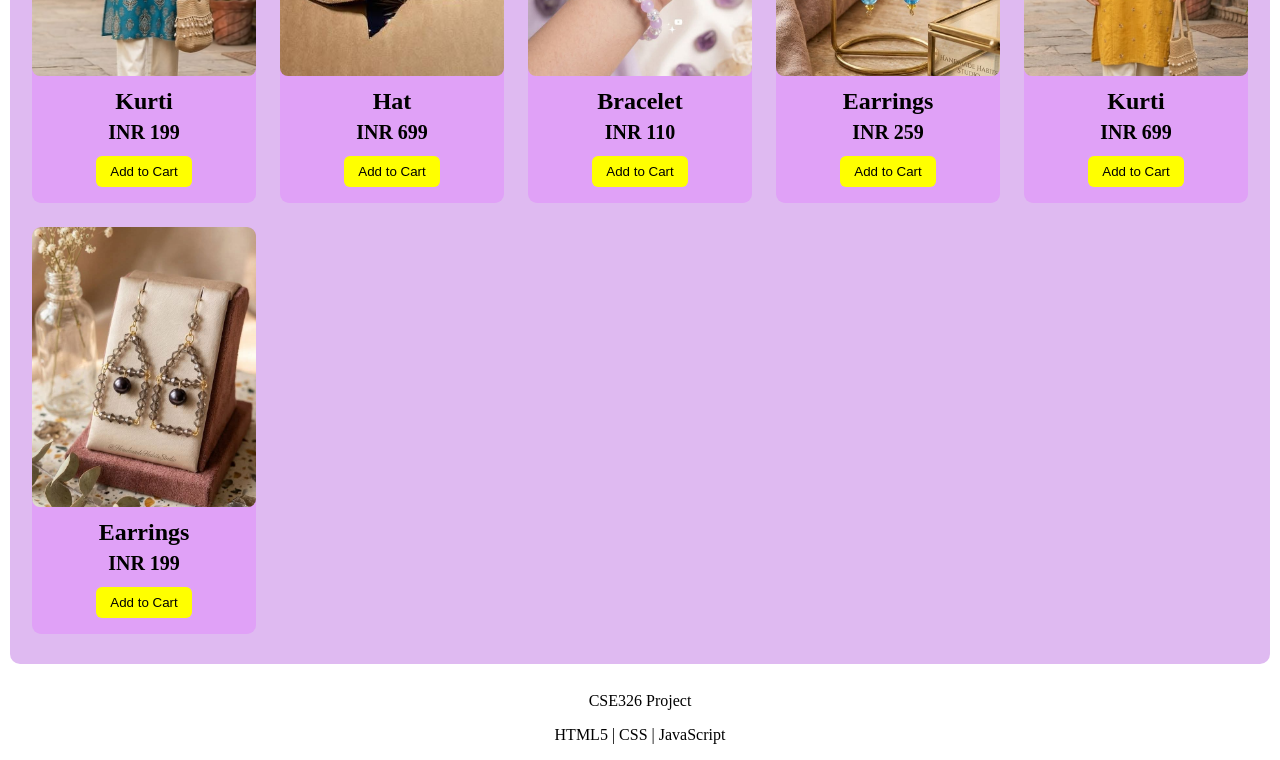
==== commit 133a9d13: "Link vendor pages from homepage navigation" ====
--- a/index.html
+++ b/index.html
@@ -27,7 +27,14 @@
                 <div class="home"><a class="nav" href=orders.html>Orders</a></div>
                 <div class="home"><a class="nav" href=cart.html>Cart</a></div>
                 <div class="home"><a class="nav" href=profile.html>Profile</a></div>
-                <div class="home"><a class="nav" href=vendor.html>Become a Vendor</a></div> 
+                <div class="home vendor-menu">
+                    <a class="nav" href="vendor_signup.html">Become a Vendor</a>
+                    <div class="vendor-dropdown">
+                        <a href="vendor_signup.html">Vendor Sign Up</a>
+                        <a href="vendor_signin.html">Vendor Sign In</a>
+                        <a href="vendorsdashboard.html">Vendor Dashboard</a>
+                    </div>
+                </div> 
                 <div class="home"><a class="nav" href=signin.html>Sign in</a></div>         
             </div>
         </nav>
--- a/style.css
+++ b/style.css
@@ -460,3 +460,143 @@
     .product_grid { grid-template-columns: repeat(2, minmax(0, 1fr)); gap: 12px; }
     .products img { height: 190px; }
 }
+
+
+/* Final homepage hero and spacing correction */
+.flex-box2 {
+    display: grid;
+    grid-template-columns: minmax(320px, 34%) minmax(0, 66%);
+    width: calc(100% - 20px);
+    height: 340px;
+    margin: 8px 10px 30px;
+    padding: 0;
+    gap: 0;
+    overflow: hidden;
+    background: rgb(223, 186, 241);
+}
+.flex-box2 > .xyz {
+    width: 100%;
+    height: 340px;
+    min-width: 0;
+    padding: 22px 28px;
+    display: flex;
+    flex-direction: column;
+    justify-content: center;
+    align-items: center;
+    text-align: center;
+    overflow: hidden;
+}
+.flex-box2 .xyz h1 {
+    color: #762080 !important;
+    font-size: clamp(34px, 3.1vw, 50px) !important;
+    line-height: 1.1;
+    margin: 0 0 18px;
+}
+.flex-box2 .xyz h2 {
+    font-size: clamp(25px, 2.4vw, 38px) !important;
+    line-height: 1.2;
+    margin: 0 0 18px;
+}
+.flex-box2 .xyz p {
+    width: 100%;
+    max-width: 430px;
+    margin: 0;
+    font-size: 19px;
+    line-height: 1.45;
+}
+.hero-image-wrap {
+    width: 100%;
+    height: 340px;
+    min-width: 0;
+    padding: 0;
+    overflow: hidden;
+}
+.flex-box2 .hero-banner {
+    display: block;
+    width: 100%;
+    height: 340px;
+    max-width: 100%;
+    object-fit: fill;
+    object-position: center;
+}
+.products {
+    margin-top: 30px;
+    padding-top: 18px;
+}
+.products h2 {
+    margin: 0 0 24px;
+    line-height: 1.2;
+}
+.product_grid {
+    align-items: start;
+}
+@media (max-width: 900px) {
+    .flex-box2 {
+        grid-template-columns: minmax(260px, 38%) minmax(0, 62%);
+        height: 300px;
+    }
+    .flex-box2 > .xyz,
+    .hero-image-wrap,
+    .flex-box2 .hero-banner { height: 300px; }
+    .flex-box2 > .xyz { padding: 16px; }
+}
+@media (max-width: 620px) {
+    .flex-box2 {
+        display: flex;
+        flex-direction: column;
+        height: auto;
+    }
+    .flex-box2 > .xyz {
+        height: auto;
+        min-height: 230px;
+        padding: 24px 18px;
+    }
+    .hero-image-wrap {
+        height: auto;
+    }
+    .flex-box2 .hero-banner {
+        height: auto;
+        aspect-ratio: 4 / 1;
+        object-fit: contain;
+    }
+    .products { margin-top: 22px; }
+}
+
+
+/* Become a Vendor dropdown menu */
+.vendor-menu {
+    position: relative;
+    cursor: pointer;
+}
+
+.vendor-dropdown {
+    display: none;
+    position: absolute;
+    top: 100%;
+    left: 0;
+    min-width: 175px;
+    background: white;
+    border: 1px solid #dfba f1;
+    border-radius: 8px;
+    padding: 6px;
+    z-index: 1000;
+    box-shadow: 0 4px 10px rgba(0, 0, 0, 0.15);
+}
+
+.vendor-menu:hover .vendor-dropdown,
+.vendor-menu:focus-within .vendor-dropdown {
+    display: block;
+}
+
+.vendor-dropdown a {
+    display: block;
+    padding: 10px;
+    color: rgb(77, 2, 189);
+    text-decoration: none;
+    border-radius: 5px;
+    white-space: nowrap;
+}
+
+.vendor-dropdown a:hover {
+    background: rgb(223, 186, 241);
+}
